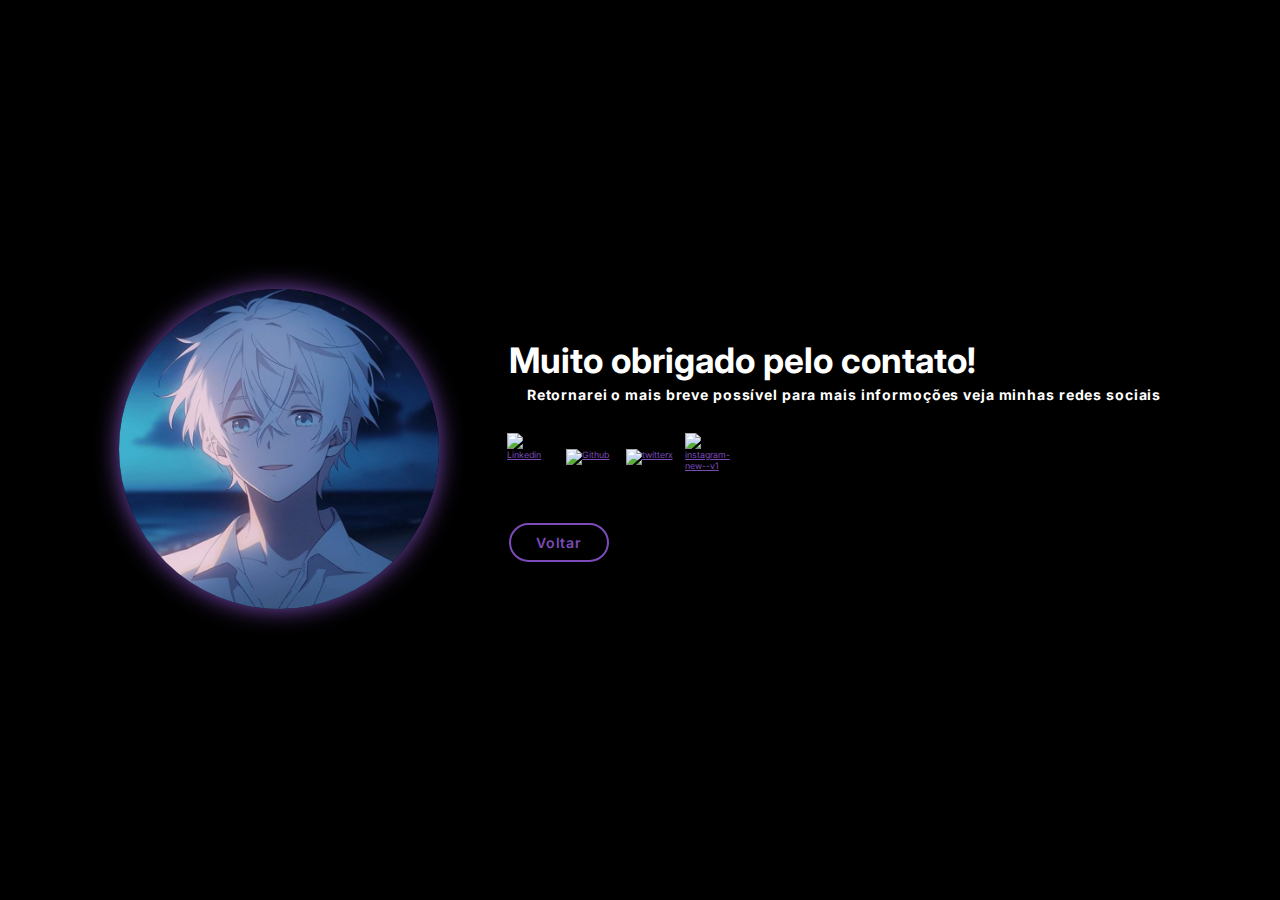
==== thanks.html @ b7452198 "Meu portfólio usando o pages do git" ====
<!DOCTYPE html>
<html lang="en">

<head>
    <meta charset="UTF-8">
    <meta name="viewport" content="width=device-width, initial-scale=1.0">
    <title>Obrigado pelo contato</title>
    <link rel="stylesheet" href="assets/css/style.css">
    <link rel="preconnect" href="https://fonts.googleapis.com">
    <link rel="preconnect" href="https://fonts.gstatic.com" crossorigin>
    <link href="https://fonts.googleapis.com/css2?family=Inter:ital,opsz,wght@0,14..32,100..900;1,14..32,100..900&family=Roboto+Mono:ital,wght@0,100..700;1,100..700&display=swap"
    rel="stylesheet">
    
</head>

<body>
    <section class="home" id="home">
        <div class="home-img">
            <img src="assets/img/icone_siteM.png" alt="">
        </div>

        <div class="home-content">
            <H1>
                Muito obrigado pelo contato!
            </H1>
            <h2 class="thanks-contato">Retornarei o mais breve possível para mais informoções veja minhas redes sociais
            </h2>
            <p class="thanks-contato"></p>

            <div class="social-icon">

                <a href="https://www.linkedin.com/in/jobson-junior-8b92492a9/"><img width="48" height="48"
                        src="https://img.icons8.com/color/48/linkedin.png" alt="Linkedin" /></a>
                <a href="https://github.com/jobsonjuniorr"><img width="48" height="48"
                        src="https://img.icons8.com/color/48/github--v1.png" alt="Github" /></a>
                <a href="#"><img width="48" height="48" src="https://img.icons8.com/nolan/64/twitterx.png"
                        alt="twitterx" /></a>
                <a href="https://www.instagram.com/jobson_junior2/"><img width="48" height="48"
                        src="https://img.icons8.com/color/48/instagram-new--v1.png" alt="instagram-new--v1" /></a>
            </div>
            <a href="/index.html" class="btn">Voltar</a>
        </div>
    </section>
</body>

</html>
---- assets/css/style.css ----
*{
    margin: 0;
    padding: 0;
    box-sizing: border-box;
    border: none;
    outline: none;
    scroll-behavior: smooth;
    font-family: 'inter' Arial, Helvetica, sans-serif;
}

:root{
    --bg-color: #000000;
    --second--bg--color: #161616;
    --text-color: #fff;
    --main-color: #7b4bb7;
}

html{
    font-size: 62.5%;

}
body{
    background-color: var(--bg-color);
    font-family: 'inter' ;
    color: var(--text-color);
}
html::-webkit-scrollbar{
    width: 0.8rem;
}
html::-webkit-scrollbar-track{
    background-color: var();
}
html::-webkit-scrollbar-thumb{
    background-color: var(--main-color);
}
.header{
    position: fixed;
    top: 0;
    left: 0;
    width: 100%;
    padding: 3rem 9%;
    background: rgba(0,0,0,0.7);
    filter: drop-shadow(10px);
    display: flex;
    justify-content: space-between;
    align-items: center;
    z-index: 100;
}

.logo{
    font-size: 3rem;
    color: var(--main-color);
    font-weight: 800;
    cursor: pointer;
    transition: 0.5 ease;
}
.logo:hover{
    transform: scale(1.1);
}
.navbar a{
    font-size: 1.8rem;
    color: var(--text-color);
    margin-left: 4rem;
    font-weight: 500;
    transition: 0.3 ease;
    border-bottom:3px solid transparent;
    text-decoration:none;
}
.navbar a:hover,
.navbar a.active{
    color: var(--main-color);
    border-bottom: 3px solid var(--main-color);
}

#menu-icon{
    font-size: 3.6rem;
    color: var(--main-color);
    display: none;
}
.navbar-content{
    display: block;
}

@media (max-width:995px) {
   /* Estilo para a barra de navegação */
.navbar {
    position: fixed;
    top: 0;
    right: -100%; /* Escondido inicialmente fora da tela à direita */
    width: 250px; /* Largura do menu */
    height: 100%; /* Altura total da tela */
    background-color: var(--second--bg--color); /* Cor de fundo do menu */
    box-shadow: -5px 0 15px rgba(0, 0, 0, 0.1);
    padding: 2rem;
    display: flex;
    flex-direction: column;
    gap: 1.5rem;
    transition: 0.5s; /* Transição suave ao abrir e fechar */
    z-index: 99;
}
.navbar-content{
    display: flex;
    flex-direction: column;
    margin-top: 3rem;
}
/* Estilo para os links do menu */
.navbar a {
    font-size: 1.8rem;
    color: var(--text-color);
    text-decoration: none;
    transition: 0.3s ease;
    padding: 1rem 0;
}

.navbar a:hover,
.navbar a.active {
    color: var(--main-color);
    border-left: 4px solid var(--main-color);
    padding-left: 1rem;
}

/* Mostrar a barra de navegação quando ativado */
.navbar.active {
    right: 0; /* Mostra o menu */
}

#menu-icon {
    font-size: 3.6rem;
    color: var(--main-color);
    cursor: pointer;
    display: block;
    position: fixed;
    top: 1rem;
    right: 1rem;
    z-index: 100;
}

/* Estilo do ícone de menu quando ativo */
#menu-icon {
    display: block;
}
.navbar {
    display: flex;
}
}


section{
    min-height: 100vh;
    padding: 5rem 9% 5rem;
}

.home{
    display: flex;
    justify-content: center;
    align-items: center;
    gap: 8rem;
    background-color: var(--bg-color);
}
.home .home-content h1{
    font-size: 4rem;
    font-weight: 700;
    line-height: 1.3;
}
span{
    color: var(--main-color);
}
.home-content h3{
    font-size: 3rem;
    margin-bottom: 1rem;
    font-weight: 700;
}
.home-img{
    border-radius: 50%;
    
}
.home-img img{
    position: relative;
    width: 25vw;
    border-radius: 50%;
    box-shadow: 0 0 25px var(--main-color);
    cursor: pointer;
    transition: 0.6s ease;
   
}
.home-img img:hover{
    transform: scale(1.01);
    filter: drop-shadow(0 0 25px var(--main-color));
}
.home-content p{
    font-size: 1.6rem;
    font-size: 500;
    letter-spacing: 0.1rem;
    line-height: 2.5rem;
    text-indent: 2rem;
}
.thanks-contato{
    font-size: 1.6rem;
    font-size: 500;
    letter-spacing: 0.1rem;
    line-height: 2.5rem;
    text-indent: 2rem;
}
.social-icon a{
    display: inline-flex;
    justify-content: center;
    align-items: center;
    width: 5rem;
    background: transparent;
    border: 0.2rem;
    font-size: 1rem;
    border-radius: 50%;
    color: var(--main-color);
    margin: 3rem 1.5rem 3rem 0;
    transition: 0.3 ease;
}
.social-icon a:hover{
    color: var(--text-color);
    transform: scale(1.3)translateY(-5px);
    background: var(--main-color);
    box-shadow: 0 0 25px var(--main-color);
}
.btn{
    display: inline-block;
    padding: 1rem 2.8rem;
    background: var(--bg-color);
    border-radius: 4rem;
    font-size: 1.6rem;
    color: var(--main-color);
    border: 2px solid var(--main-color);
    letter-spacing: 0.1rem;
    font-weight: 600;
    transition: 0.3 ease;
    cursor: pointer;
    text-decoration: none;
}

.btn:hover{
    transform: scale(1.03);
    background-color: var(--main-color);
    color: var(--text-color);
    box-shadow: 0 0 25px var(--main-color);
}
.typing-text{
    font-size: 20px;
    font-weight: 600;
    
}
.typing-text span{
    position: relative;
}
.typing-text span::before{
    content: 'Software Developer';
    color: var(--main-color);
    animation: words 20s infinite;
}
.typing-text span::after{
    content: '';
    background-color: var(--bg-color);
    position: absolute;
    width: calc(100% + 8px);
    height: 100%;
    border-left: 3px solid var(--bg-color);
    right: -8px;
    animation: cursor 0.6s infinite, typing 20s steps(14) infinite;
}
@keyframes cursor{
    to{
        border-left: 3px solid var(--main-color);
    }
}
@keyframes words{
    0%, 20%{
        content: 'Web Developer';
    }
    21%, 40%{
        content: 'Software Developer';
    }
    41%, 60%{
        content: 'Programmer';
    }
    61%,80%{
        content: 'Product content';
    }
    81%,100%{
        content: 'Live code';
    }
}
@keyframes typing{
    10%, 15%,
    30%, 35%,
    50%, 55%,
    70%, 75%,
    90%, 95%{
        width: 0;
    }
    5%, 20%,
    25%, 40%,
    45%, 60%,
    65%, 80%, 85%{
        width: calc(100% + 8px);
    }
}

@media (max-width:1000px){
 .home{
    gap:4rem
 }
}

@media (max-width: 995px){
    .home{
        flex-direction: column;
        margin: 5rem 4rem;
    }
    .home .home-content h3{
        font-size: 2.5rem;
    }
    .home-content h1{
        font-size: 5rem;
    }
    .home-img img{
        width: 70vw;
        margin-top: 4rem;
    }
}

.services{
    background-color: var(--second--bg--color) ;
}
.heading{
    margin-bottom: 2rem;
    font-size: 3rem;
    width: 100%;
    text-align: center;
}

.services-container{
    display: grid;
    grid-template-columns: repeat(3,1fr);
    align-items: center;
    gap: 2rem;
}
.service-box{
    background-color: var(--main-color);
    height: 450px;
    border-radius: 3rem;
    cursor: pointer;
    transition: 0.3s ease;
}

.service-box:hover{
    background-color: transparent;
    color: var(--text-color);
    transform: scale(1.03);
    border: 1px solid var(--main-color);
}

.service-box .service-info{
    display: flex;
    flex-direction: column;
    text-align: left;
    max-width: 450px;
    justify-content: center;
    align-items: center;
    padding: 2rem;
    text-indent: 1rem;
    word-wrap: break-word;
}

.service-info h4{
    font-size: 2.5rem;
    font-weight: 800;
    margin-top: 1rem;
}
.service-info p{
    font-size: 1.5rem;
    font-weight: 400;
    max-height: 200px;
    margin: auto;
    margin-top: 0.5rem;
    line-height: 1.4;
    padding: 1rem; /* Adiciona preenchimento interno */
}
@media screen and (max-width:991px){
    section{
        padding: 10rem 3% 2rem;
    }
    .services{
        padding-bottom: 7rem ;
    }
}

@media screen and (max-width: 895px) {
    .services h2{
        margin-bottom: 3rem;
    }
    .services-container{
        grid-template-columns: repeat(1,1fr);
    }
   
    
}

.skills{
    background-color: var(--bg-color);
}

.skills .container{
    background-color: #7c4bb74b;
    color: var(--text-color);
    border-radius: 1rem ;
    padding: 2rem;
    width: 70%;
    margin: auto;
    margin-top: 2rem;
}
.skills .container .row{
    display: grid;
    grid-template-columns:  repeat(2, 1fr);
    flex-wrap: wrap;
    gap: 1.8rem;
}
.skills .container .bar{
    margin-bottom: 15px;
    padding:10px;
    border-radius: 1rem;
    background: var(--bg-color);
    transition: 0.3s ease;
    cursor: pointer;
}
.skills .container .bar:hover{
    box-shadow: 0 4px 10px var(--main-color);
    transform: scale(1.03);
}
.skills .container .bar .info{
    display: flex;
    flex-direction: column;
    align-items: center;
    gap: 1rem;
    margin-top: 1rem;
    
}
.skills .container .bar .info span{
    font-size: 2rem;
    font-size: 500;
    margin-left: 0.5rem;
}


@media screen  and (max-width: 600px){
    .skills .container{
        margin: 0;
        padding: 0;
        
    }
    .skills .container .row{
        display: grid;
        grid-template-columns:  repeat(1, 1fr);
        flex-wrap: wrap;
        margin: 1rem;
        padding: 1rem 0.2rem 1rem 0.2rem;
        gap: 1rem;
    }
    .skills .container{
       width: 100%;
    }
}

.project-main{
    display: grid;
    grid-template-columns: repeat(1, 1fr);

}
.project-main .container{
    background-color: var(--second--bg--color);
    padding: 2rem;
    
}

.project-main .container .content{
    display: flex;
    flex-direction: column;
    align-items: center;
    justify-content: center;
    padding: 1rem;
    gap: 2rem;
}
.project-main .container .content img{
    width: 80%;
    cursor: pointer;
    transition: 0.4s ease;
    border-radius: 1rem;
}
.project-main .container .content img:hover{
    transform: scale(1.03);
    border: 1px solid var(--main-color);
    box-shadow: 0 0 25px var(--main-color);
}
.project-main .container .content p{
    color: var(--text-color);
    font-size: 1.7rem;
    font-weight: 500;
    text-align: center;
}
.link-github{
    color: var(--main-color);
    text-decoration: none;
    cursor: pointer;
    transition: 0.3s ease;
}
.link-github:hover{
    color: var(--text-color);
    text-decoration: underline;
    cursor: pointer;

}
@media screen and (max-width: 991px){
    .project-main{
        display: grid;
        grid-template-columns: repeat(1, 1fr);
    }
}

.contact h2{
    margin-bottom: 3rem;
    color: var(--text-color);
}
.contact form{
    max-width: 70rem;
    margin: 1rem auto;
    margin-bottom: 3rem;
    text-align: center;
}
.contact form .input-box{
    display: flex;
    justify-content: center;
    flex-wrap: wrap;
}
.contact form .input-box input,
.contact form textarea{
    width: 100%;
    padding: 1.5rem;
    font-size: 1.6rem;
    color: var(--text-color);
    background: var(--bg-color);
    border-radius: 0.8rem;
    border: 2px solid var(--main-color);
    margin: 1rem 0;
}
.input-Api{
    display: none;
}
.contact form .btn{
    margin-top: 1rem;
}

.footer{
    position: relative;
    bottom: 0;
    width: 100%;
    padding: 40px 0;
    background-color: var(--main-color);
}

.footer .social{
    text-align: center;
    padding-bottom: 25px;
    color: var(--bg-color);
    display: flex;
    align-items: center;
    justify-content: center;
}
.footer .social a{
    font-size: 25px;
    color: var(--bg-color);
    border: 2px solid black;
    width: 60px;
    height: 60px;
    line-height: 42px;
    display:flex;
    align-items: center;
    justify-content: center;
    text-align: center;
    border-radius: 50%;
    margin: 0 10px;
    transition: 0.3s ease;
}
.footer .social a:hover{
    transform: scale(1.2)translateY(-5px);
    background-color: var(--bg-color);
    color: var(--main-color);
}

.footer ul{
    margin-top: 0;
    padding: 0; 
    font-size: 18px;
    line-height: 1.8;
    margin-bottom: 0;
    text-align: center;
}
.footer ul li a{
    color: var(--bg-color);
    border-bottom: 3px solid transparent ;
    transition: 0.3s ease;
}
.footer ul li a:hover{
    border-bottom: 3px solid var(--bg-color);
}
.footer ul li{
    display: inline-block;
    padding: 0 15px;
}
.footer .copyright{
    margin-top: 50px;
    text-align: center;
    font-size: 16px;
    color: var(--bg-color);
}

@media screen  and (max-width: 1285px){
    html{
        font-size: 55%;
    }
    .services-container{
        padding-bottom: 7rem;
        grid-template-columns: repeat(1, 1fr);
        margin: 0 5rem;
    }
}
@media screen and (max-width: 991px){
    .header{
        padding: 2rem 3%;
    }
    section{
        padding: 10rem 3% 2rem;
    }
    .services{
        padding-bottom: 7rem ;
    }
    .footer{
        padding: 2rem 3%;
    }
}
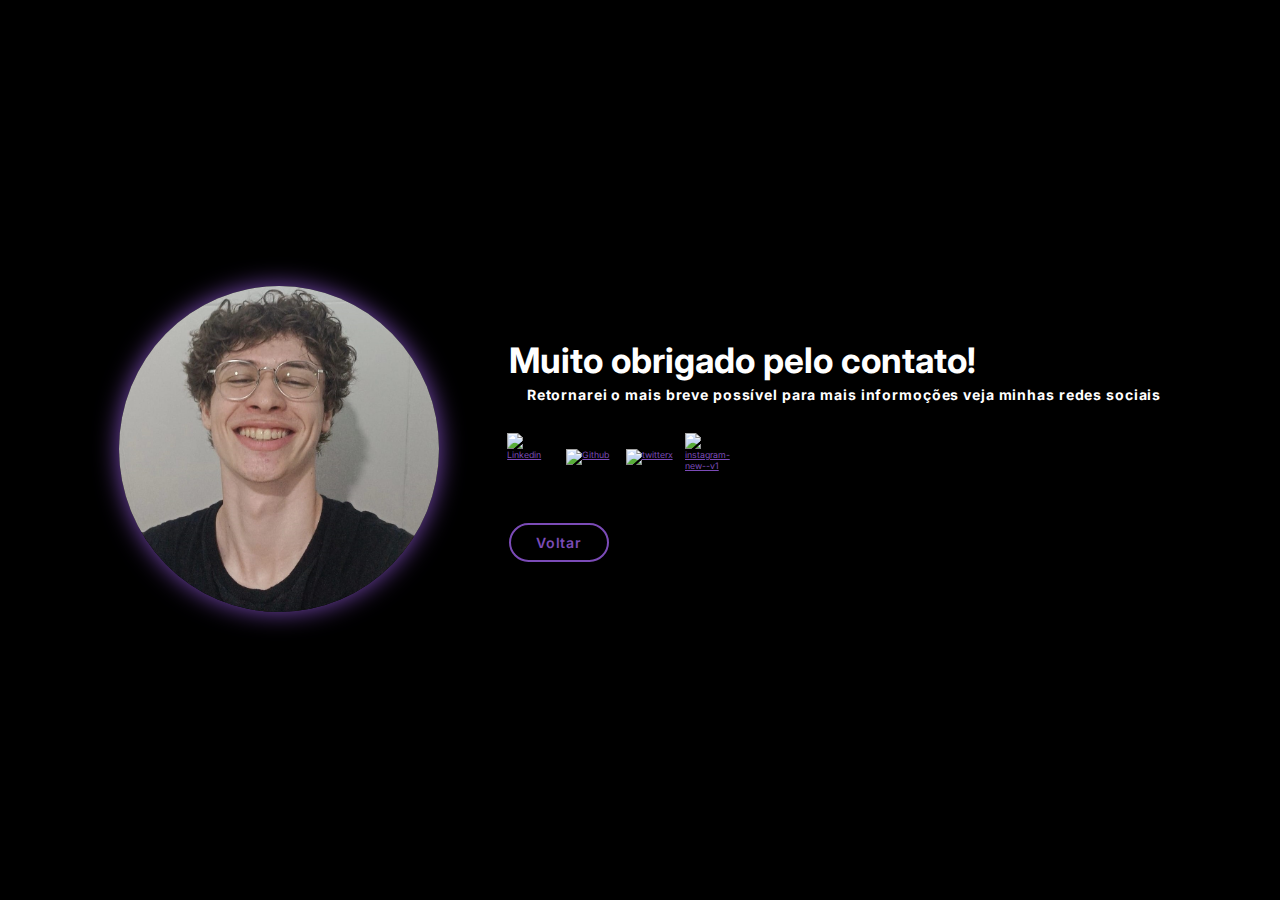
==== commit f61af32e: "Update thanks.html" ====
--- a/thanks.html
+++ b/thanks.html
@@ -16,7 +16,7 @@
 <body>
     <section class="home" id="home">
         <div class="home-img">
-            <img src="assets/img/icone_siteM.png" alt="">
+            <img src="assets/img/img-3.jpeg" alt="">
         </div>
 
         <div class="home-content">
@@ -43,4 +43,4 @@
     </section>
 </body>
 
-</html>+</html>
